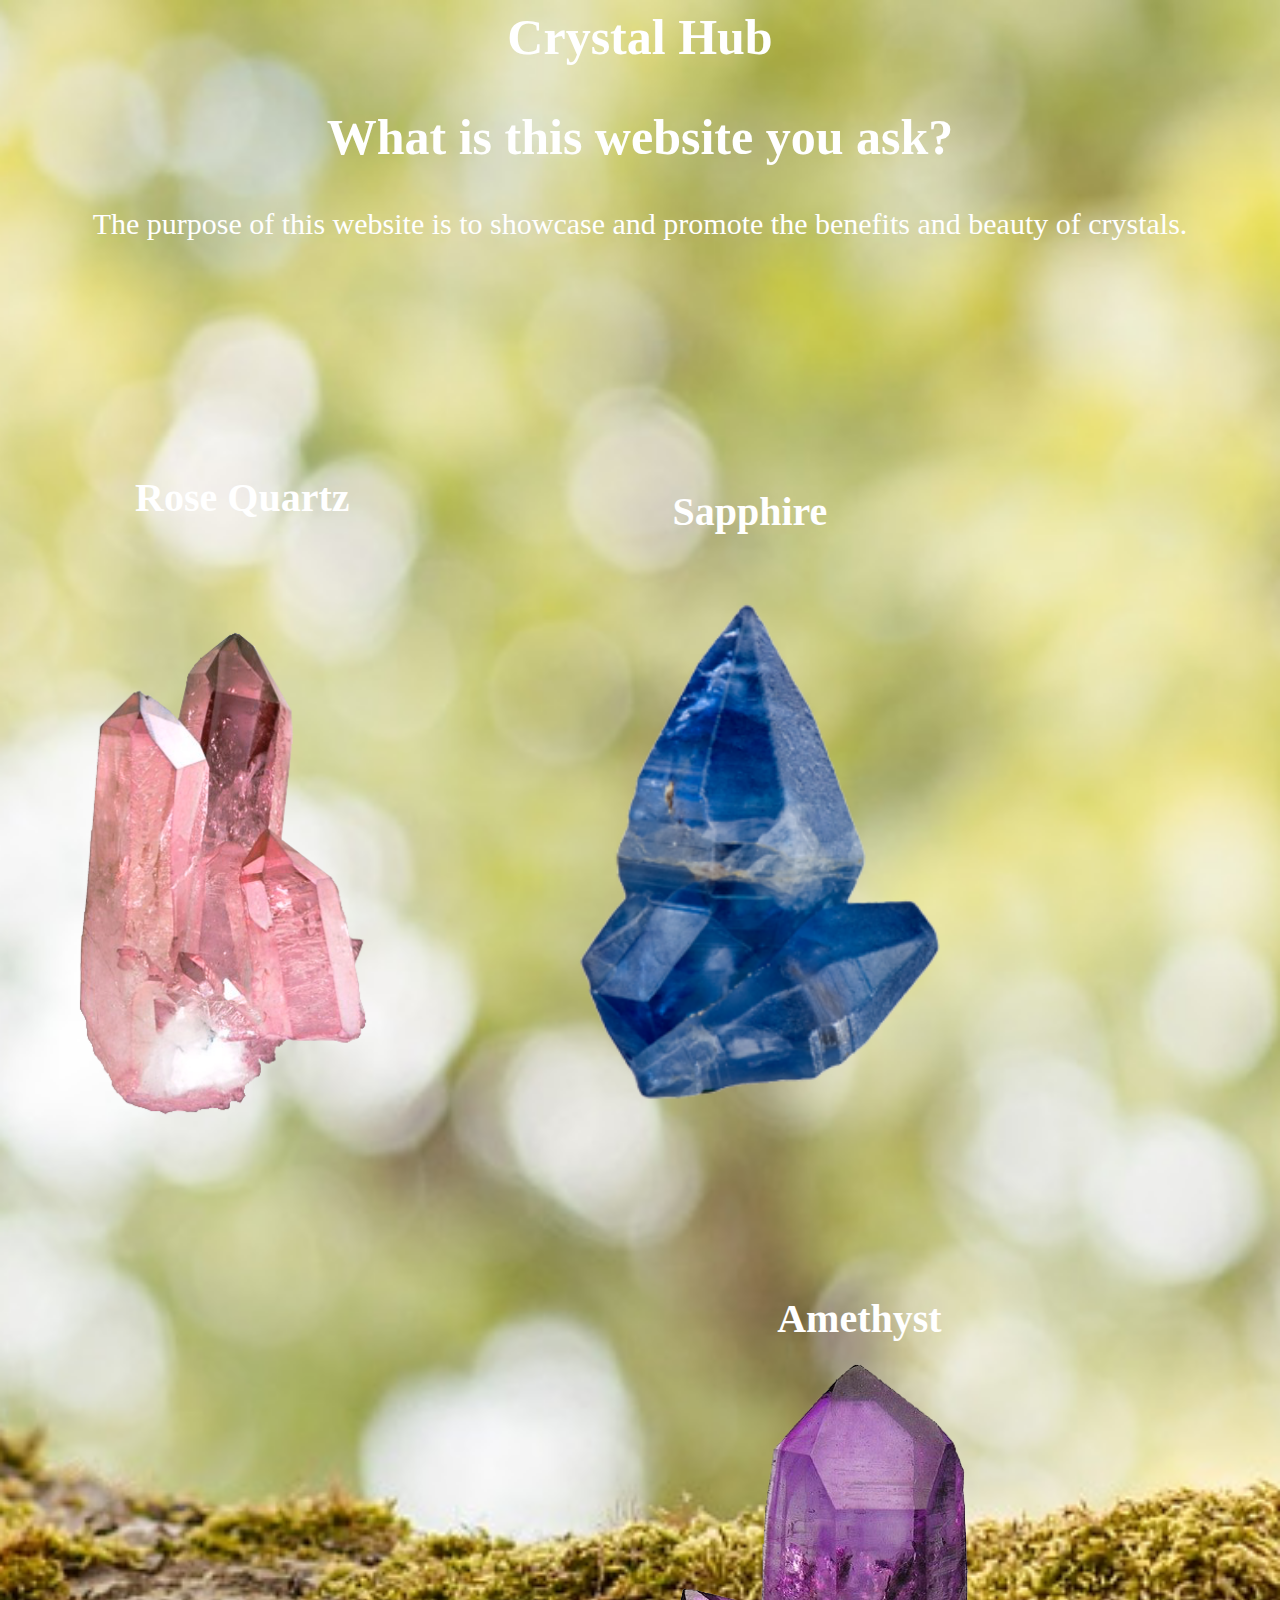
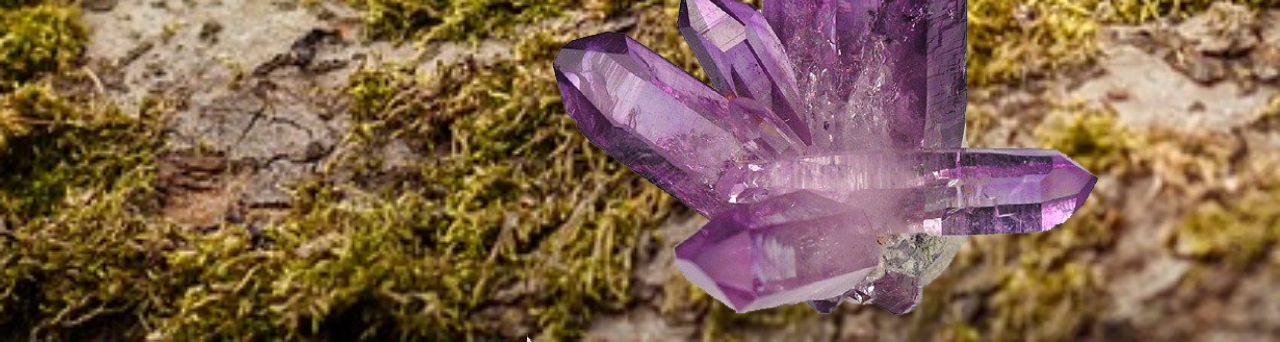
==== crystalhub_beta.html @ 1fc94553 "images, css, and html" ====
<html>

<head>

  <link rel="stylesheet" href="crystalhub_beta.css">

</head>

<body>

  <h1> Crystal Hub </h1>

  <h2> What is this website you ask? </h2>
  <p>The purpose of this website is to showcase and promote the benefits and beauty of crystals.</p>

  <div id="rose-quartz" class="crystal">
    <a href="rose-quartz-page.html"><h4> Rose Quartz </h4></a> 
    <img src="/images/rose-quartz2.png" alt="rose-quartz" id="rose-quartz-img">
  </div>

  <div id="sapphire" class="crystal">
    <a href="sapphire-page.html"><h5> Sapphire </h5></a>
    <img src="/images/sapphire.png" alt="sapphire" id="sapphire-img">
  </div>

  <div id="amethyst" class="crystal">
    <a href="amethyst-page.html"><h6> Amethyst </h6></a> 
    <img src="/images/amethyst.png" alt="amethyst" id="amethyst-img">
  </div>

</body>

</html>
---- crystalhub_beta.css ----
body {

  background-image: url(images/background.jpg);

  background-repeat:no-repeat;

  background-position: center;

  background-size: cover;

  height: 100%;

}

p {

  color: white;

  text-align: center;

  font-size: 30px;

}

h1 {

  color: white;

  text-align: center;

  font-size: 50px

}

h2 {

  color: white;

  text-align: center;

  font-size: 50px

}

.crystal {

  float: left;

}

h4 {

  text-align: center;

  padding-top: 150px;

  padding-left: 100px;

}

h5 {

  text-align: center;

  font-size: 40px;

  padding-left: 180px;

}

h6 {

  text-align: center;

  font-size: 40px;

  padding-left: 220px;
    
  margin-bottom: 0px;

}

#rose-quartz {

  margin-bottom: 100px;

  color: white;

  font-size: 40px;

}

/* #rose-text{
          position: absolute;
          padding-bottom: 40px; 
} */

#amethyst {

  color: white;

  font-size: 40px;
    
  margin-top: 100px;
    
  margin-bottom: 0px;

}

#sapphire {

  color: white;

  font-size: 40px;

  padding-top: 150px;

}

/* h3{
    color: white;
    margin-left: 314px;
    margin-bottom: 500px;
    margin-top: 70px;
    font-size: 30px
}

h4{
    color: white;
    margin-left: 450px;
    margin-bottom: 500px;
    margin-top: 70px;
    font-size: 30px
} */

img {

  height: 600px;

}

#sapphire-img {

  height: 500px;

  padding-left: 200px;

}

#amethyst-img {

  padding-left: 150px;

}

#rose-quartz-img {

  margin-bottom: 100px;

  padding-left: 60px;

  padding-top: 50px;

  height: 500px;

}

a{
    color: white;
    
    text-decoration: none;
    
}

a:hover{
    
        color: pink;
    
        font-size: 50px;
}

/* li{
    display: inline;
}
 */

/* #names{
       background-color: black;
       color: white;
       margin-left: 500px;
    
       width: 300px; 
}

#names, li.{
           padding-right: 50px; 
           
}

/* .Amethyst{
         color: white;
         text-align: center;
         padding-left: 85px;
         padding-top: 40px;
         font-size: 40px;
}

.Rose-Quartz{
         color: white;
         text-align: center; 
         padding-right: 50px;
         padding-top: 60px;
         font-size: 40px;
}

.Sapphire{
         color: white;
         text-align: center; 
         padding-right: 50px;
         padding-top: 70px;
         font-size: 40px; 
} */

/* #amethyst{
             position: absolute;
             left: 50px;
             top: 350px;
            }
            
#rose-quartz{
            position: absolute;
            left: 600px;
            top: 380px;
            }

#black-obsidian{
                position: absolute;
                left: 900px;
                top: 400px;
                padding-left: 900px;
} */
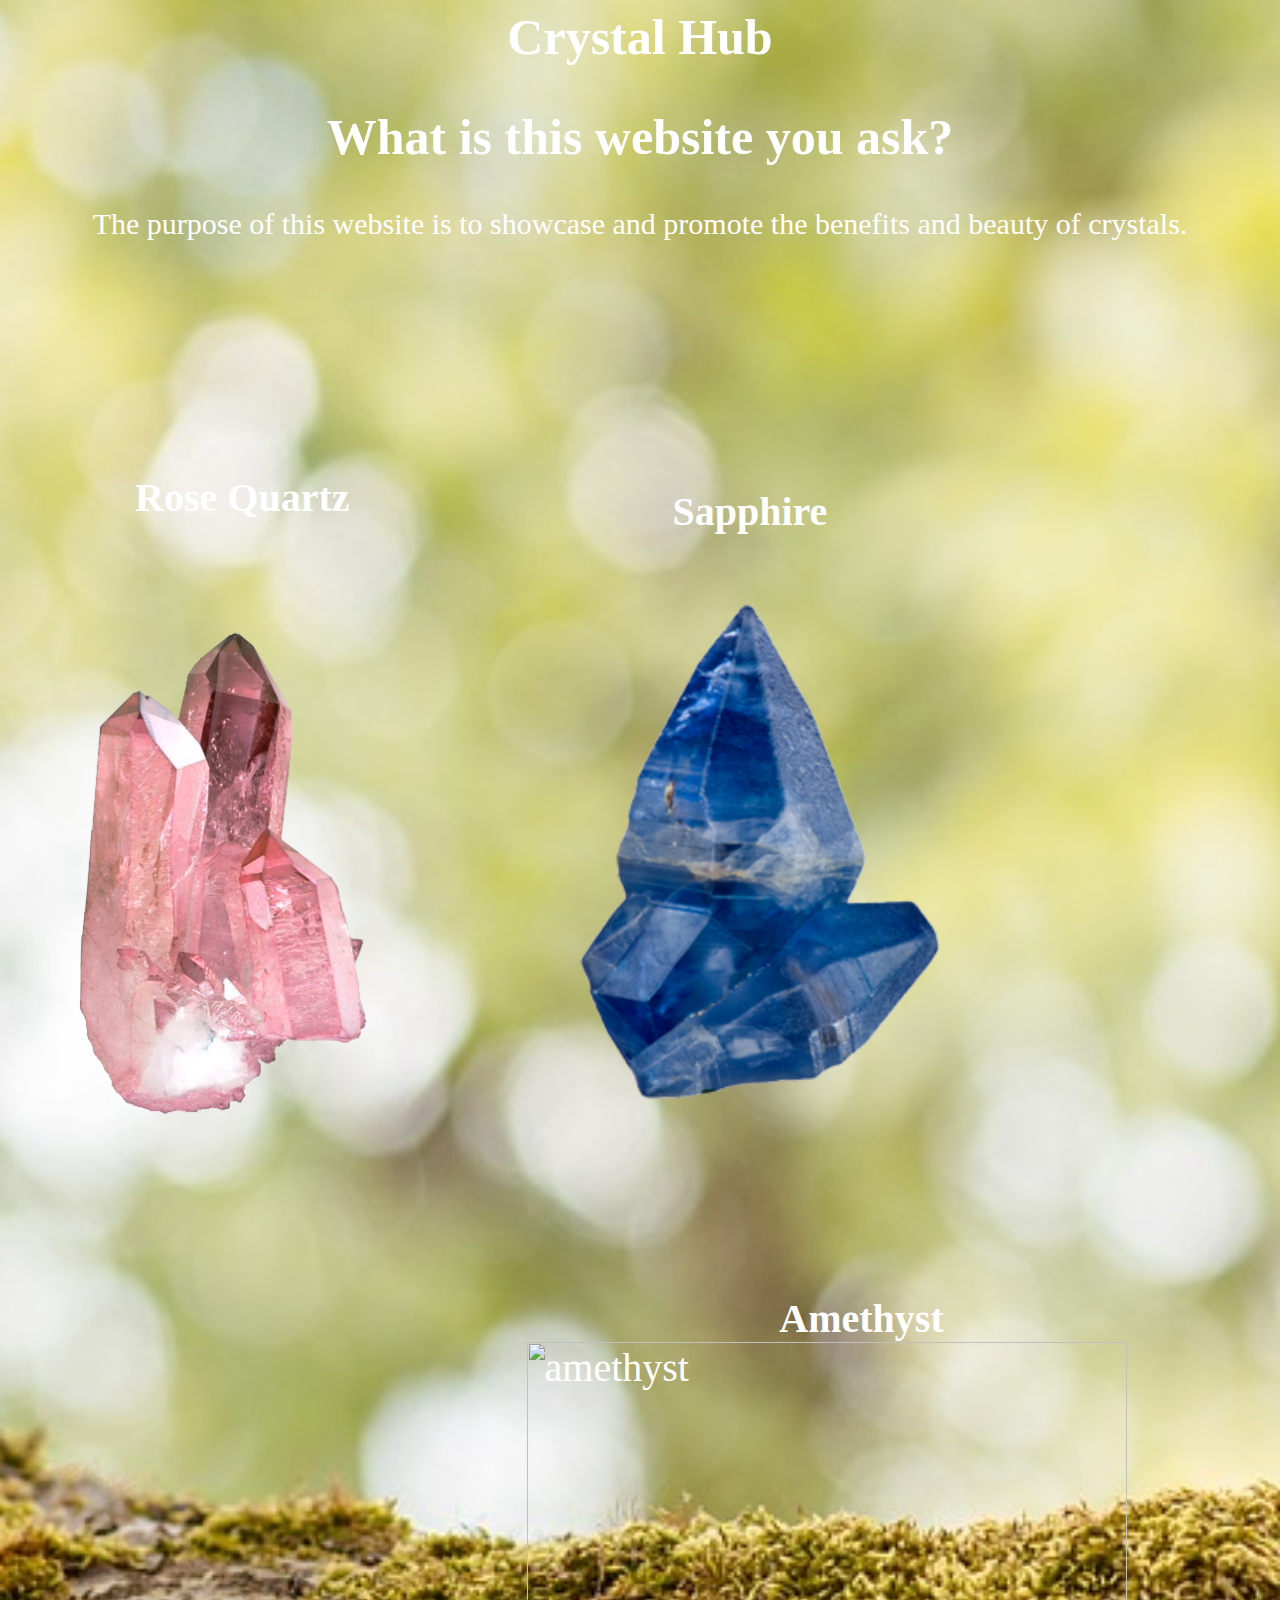
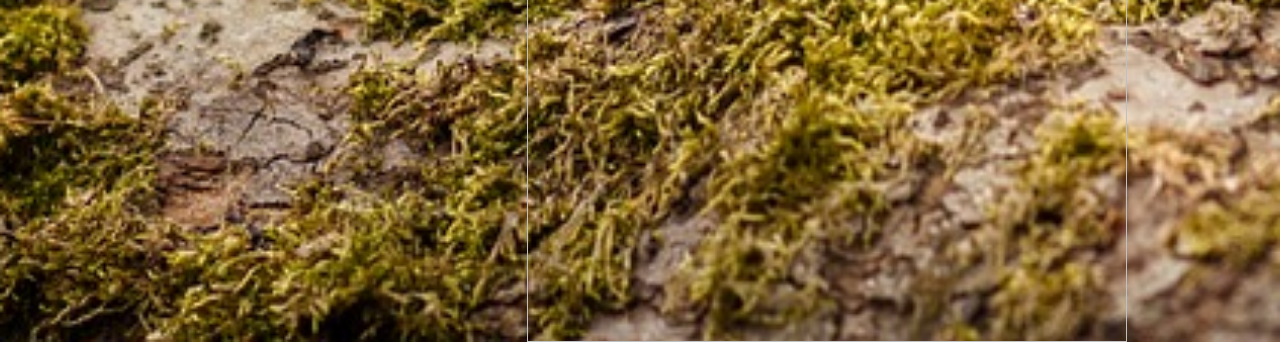
==== commit c945b1be: "attempted edits" ====
--- a/crystalhub_beta.html
+++ b/crystalhub_beta.html
@@ -15,17 +15,17 @@
 
   <div id="rose-quartz" class="crystal">
     <a href="rose-quartz-page.html"><h4> Rose Quartz </h4></a> 
-    <img src="/images/rose-quartz2.png" alt="rose-quartz" id="rose-quartz-img">
+    <img src="images/rose-quartz2.png" alt="rose-quartz" id="rose-quartz-img">
   </div>
 
   <div id="sapphire" class="crystal">
     <a href="sapphire-page.html"><h5> Sapphire </h5></a>
-    <img src="/images/sapphire.png" alt="sapphire" id="sapphire-img">
+    <img src="images/sapphire.png" alt="sapphire" id="sapphire-img">
   </div>
 
   <div id="amethyst" class="crystal">
     <a href="amethyst-page.html"><h6> Amethyst </h6></a> 
-    <img src="/images/amethyst.png" alt="amethyst" id="amethyst-img">
+    <img src="mimages/amethyst.png" alt="amethyst" id="amethyst-img">
   </div>
 
 </body>
--- a/crystalhub_beta.css
+++ b/crystalhub_beta.css
@@ -177,7 +177,6 @@
     
         color: pink;
     
-        font-size: 50px;
 }
 
 /* li{
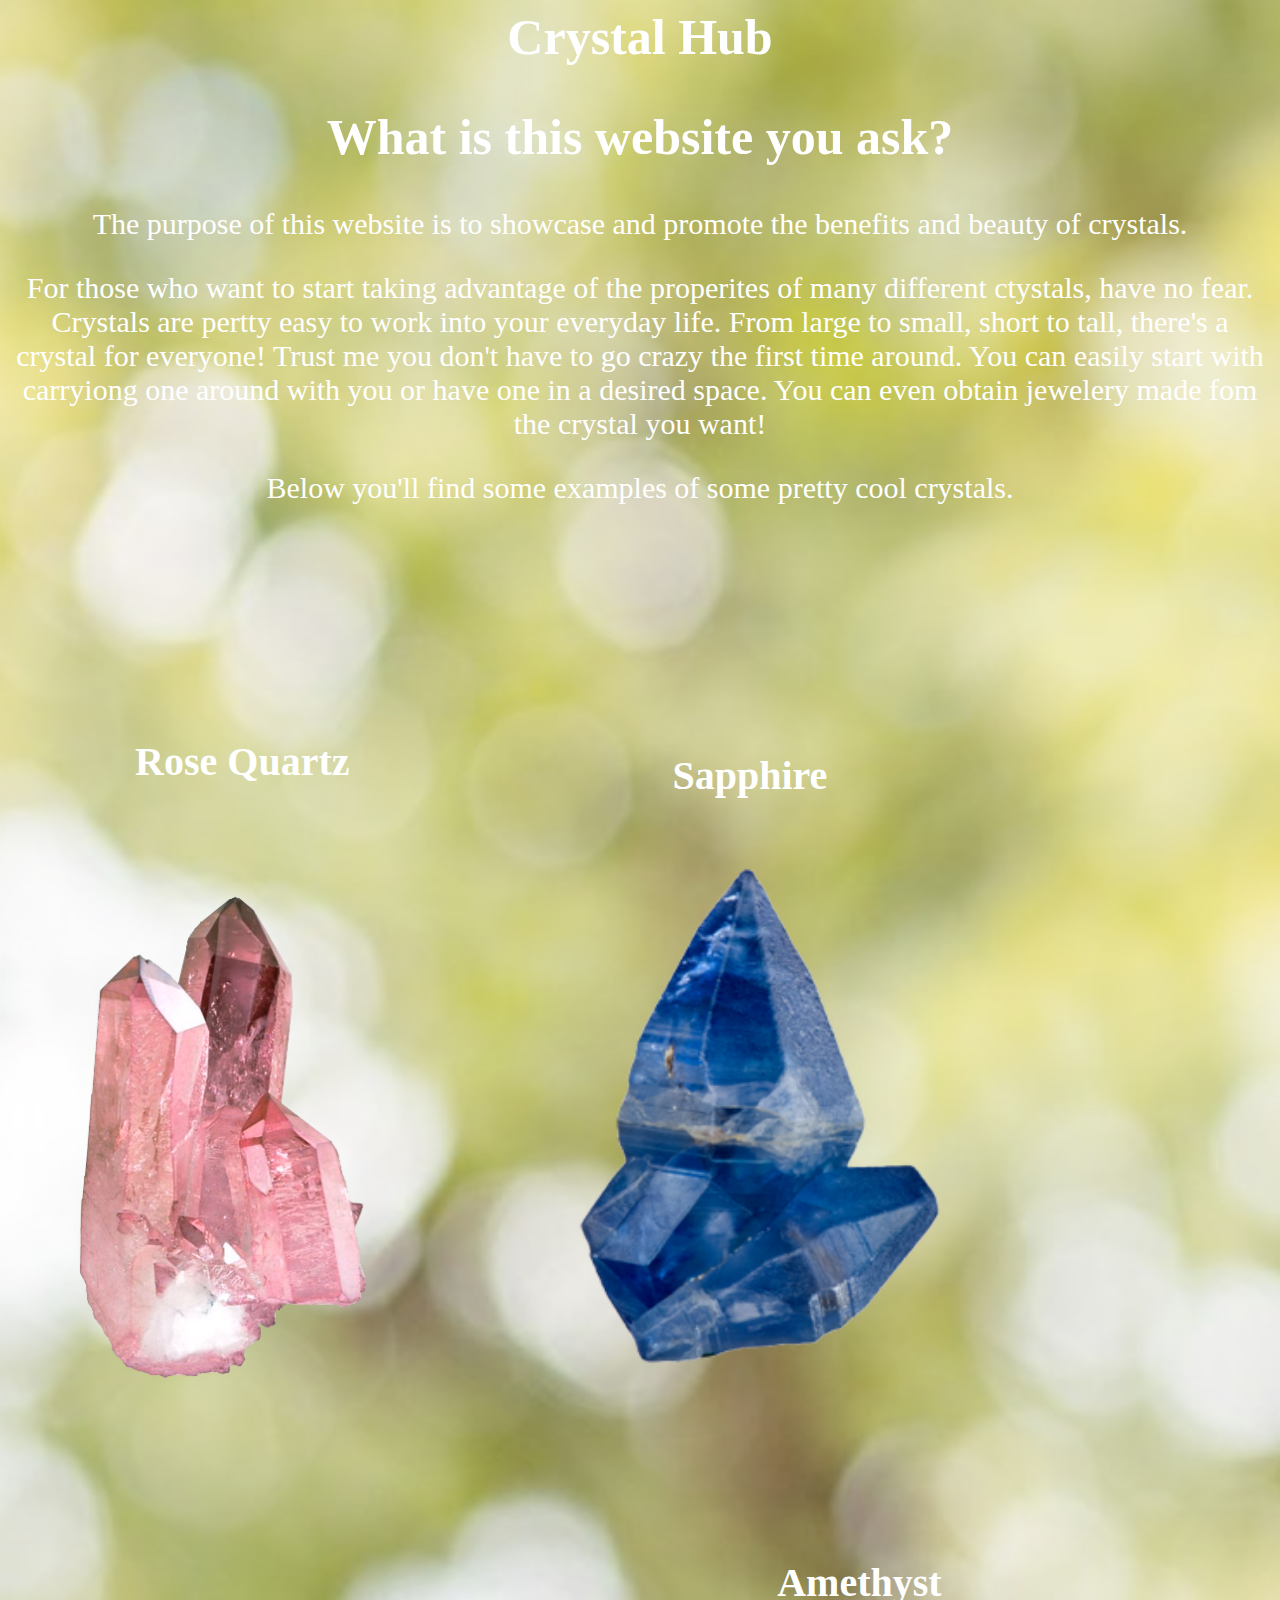
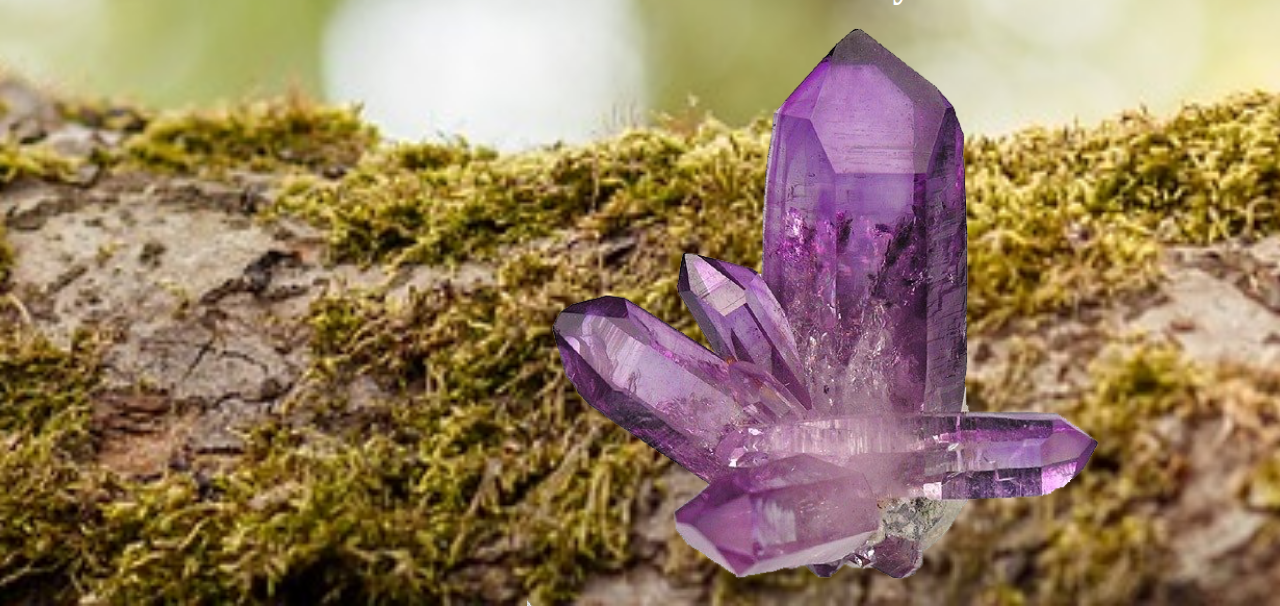
==== commit 01f13603: "new picture" ====
--- a/crystalhub_beta.html
+++ b/crystalhub_beta.html
@@ -12,7 +12,9 @@
 
   <h2> What is this website you ask? </h2>
   <p>The purpose of this website is to showcase and promote the benefits and beauty of crystals.</p>
-
+  <p>For those who want to start taking advantage of the properites of many different ctystals, have no fear. Crystals are pertty easy to work into your everyday life. From large to small, short to tall, there's a crystal for everyone! Trust me you don't have to go crazy the first time around. You can easily start with carryiong one around with you or have one in a desired space. You can even obtain jewelery made fom the crystal you want!</p>
+  <p>Below you'll find some examples of some pretty cool crystals.</p>
+  
   <div id="rose-quartz" class="crystal">
     <a href="rose-quartz-page.html"><h4> Rose Quartz </h4></a> 
     <img src="images/rose-quartz2.png" alt="rose-quartz" id="rose-quartz-img">
@@ -25,7 +27,7 @@
 
   <div id="amethyst" class="crystal">
     <a href="amethyst-page.html"><h6> Amethyst </h6></a> 
-    <img src="mimages/amethyst.png" alt="amethyst" id="amethyst-img">
+    <img src="images/amethyst.png" alt="amethyst" id="amethyst-img">
   </div>
 
 </body>
